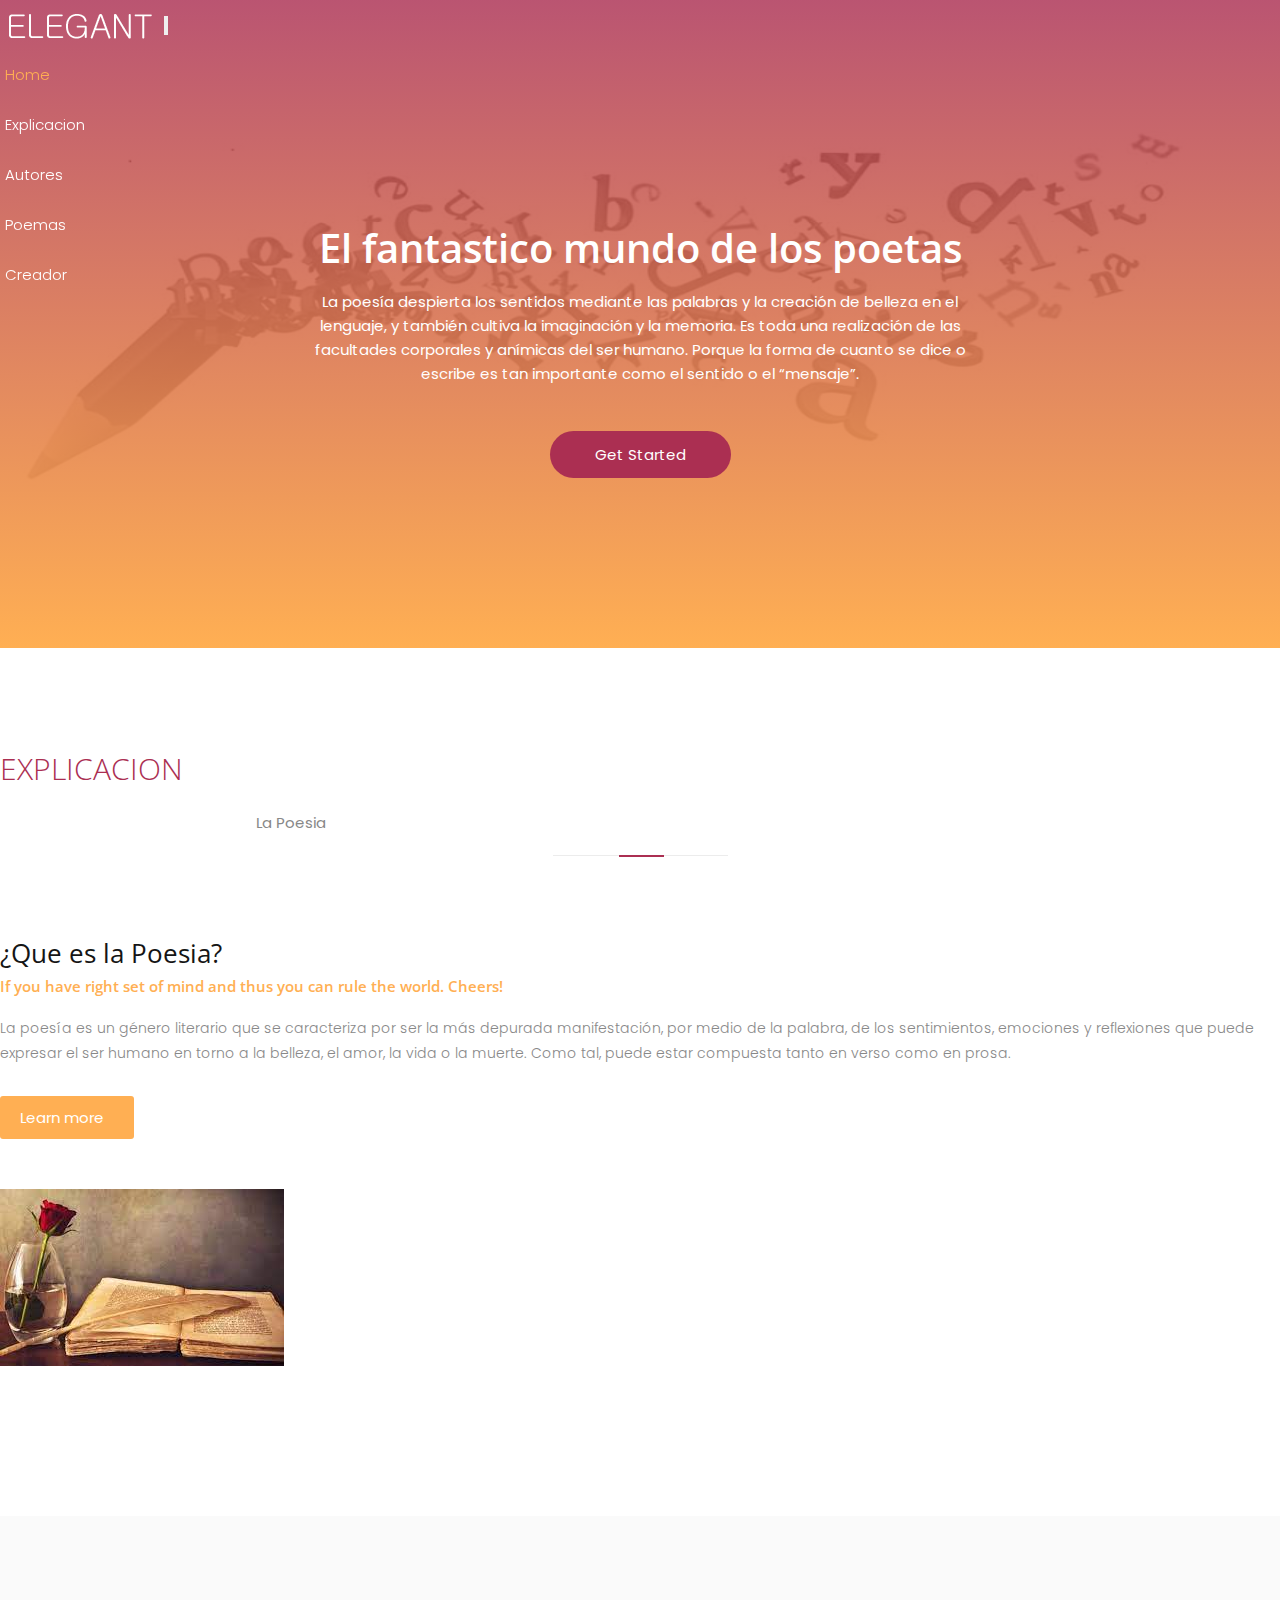
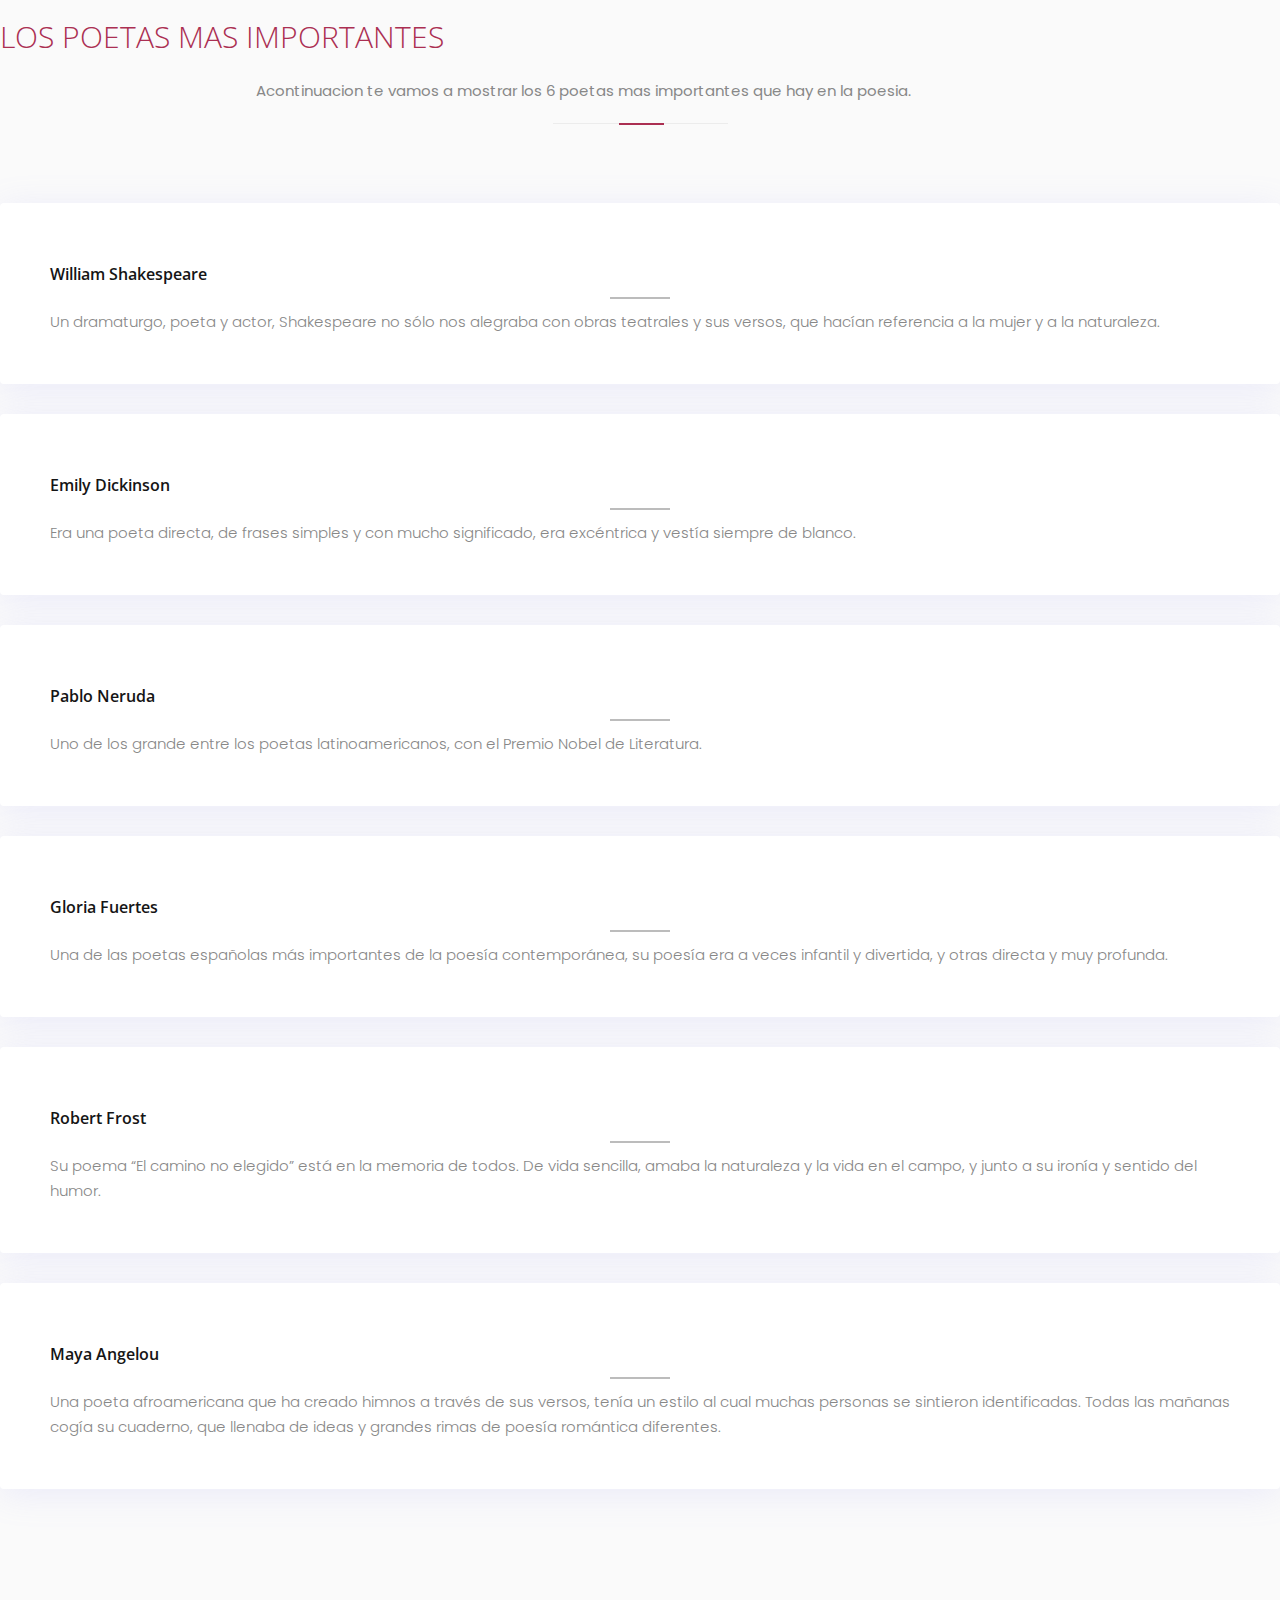
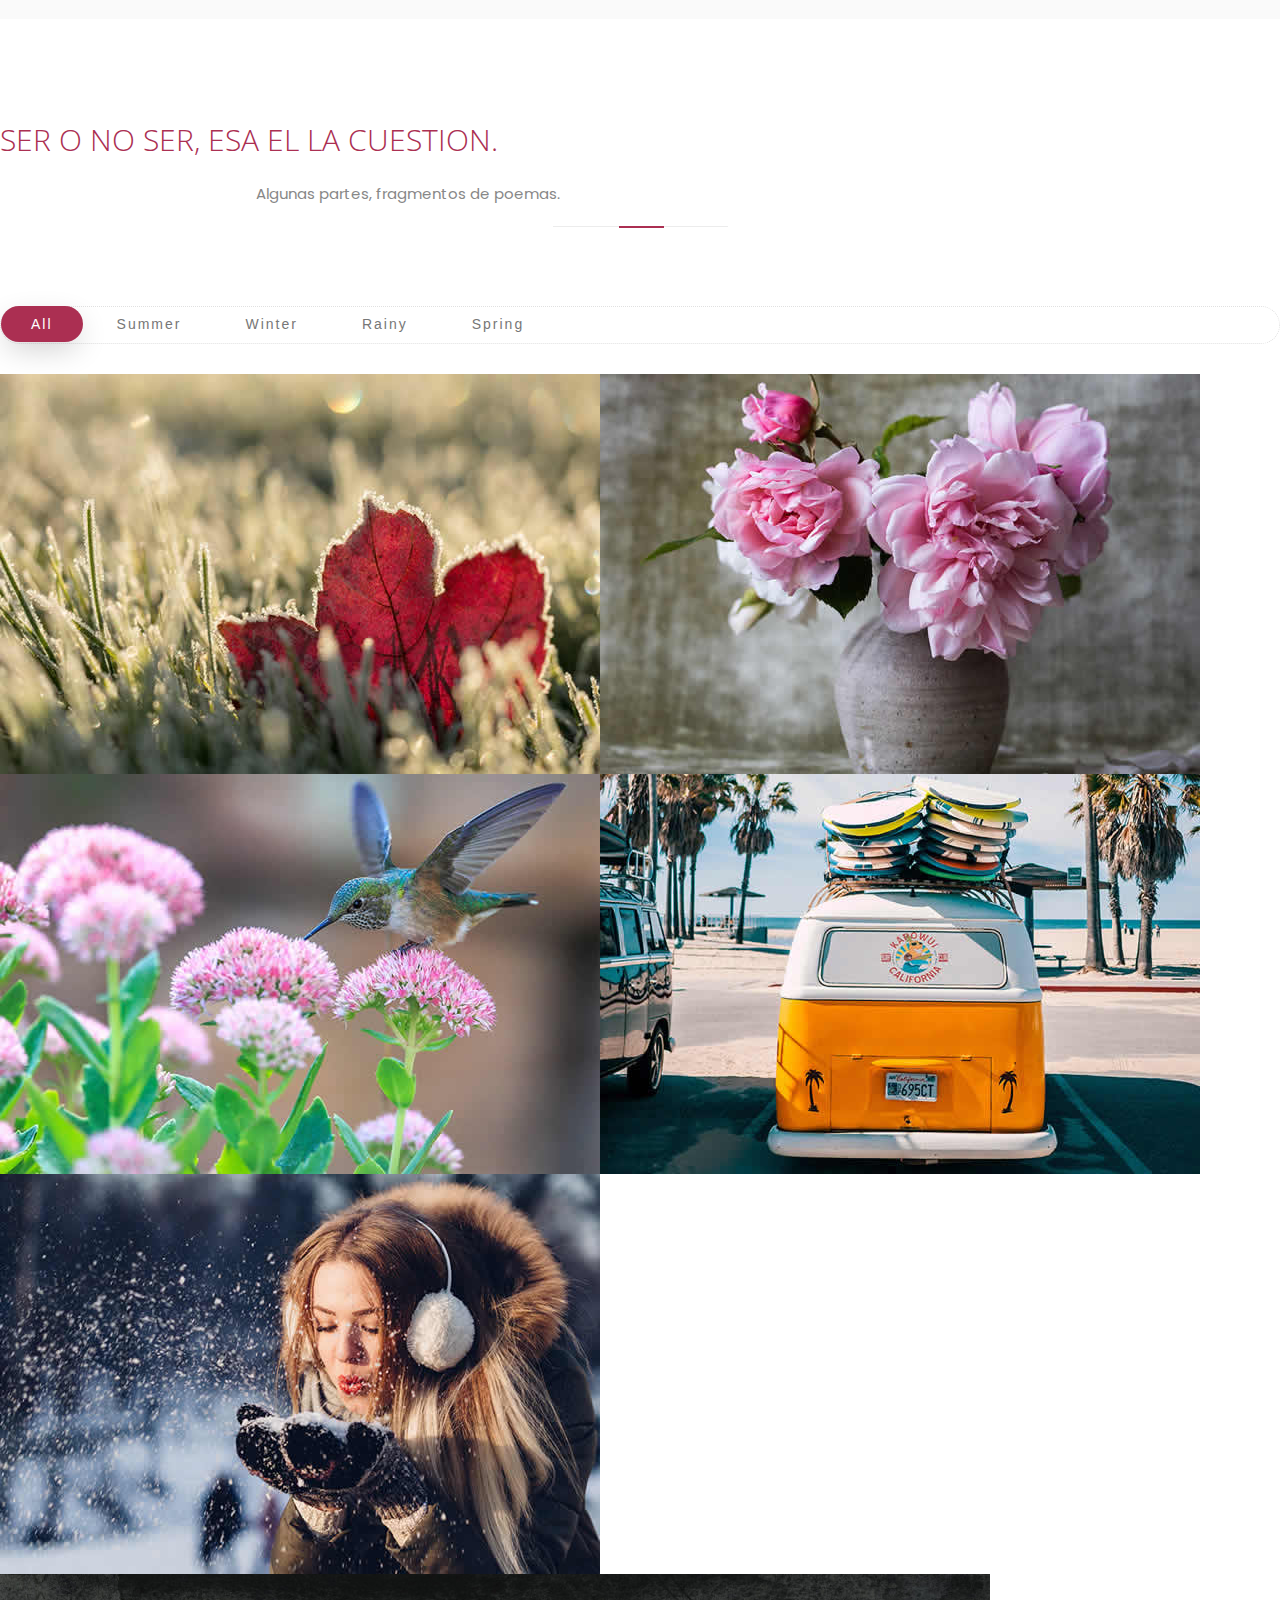
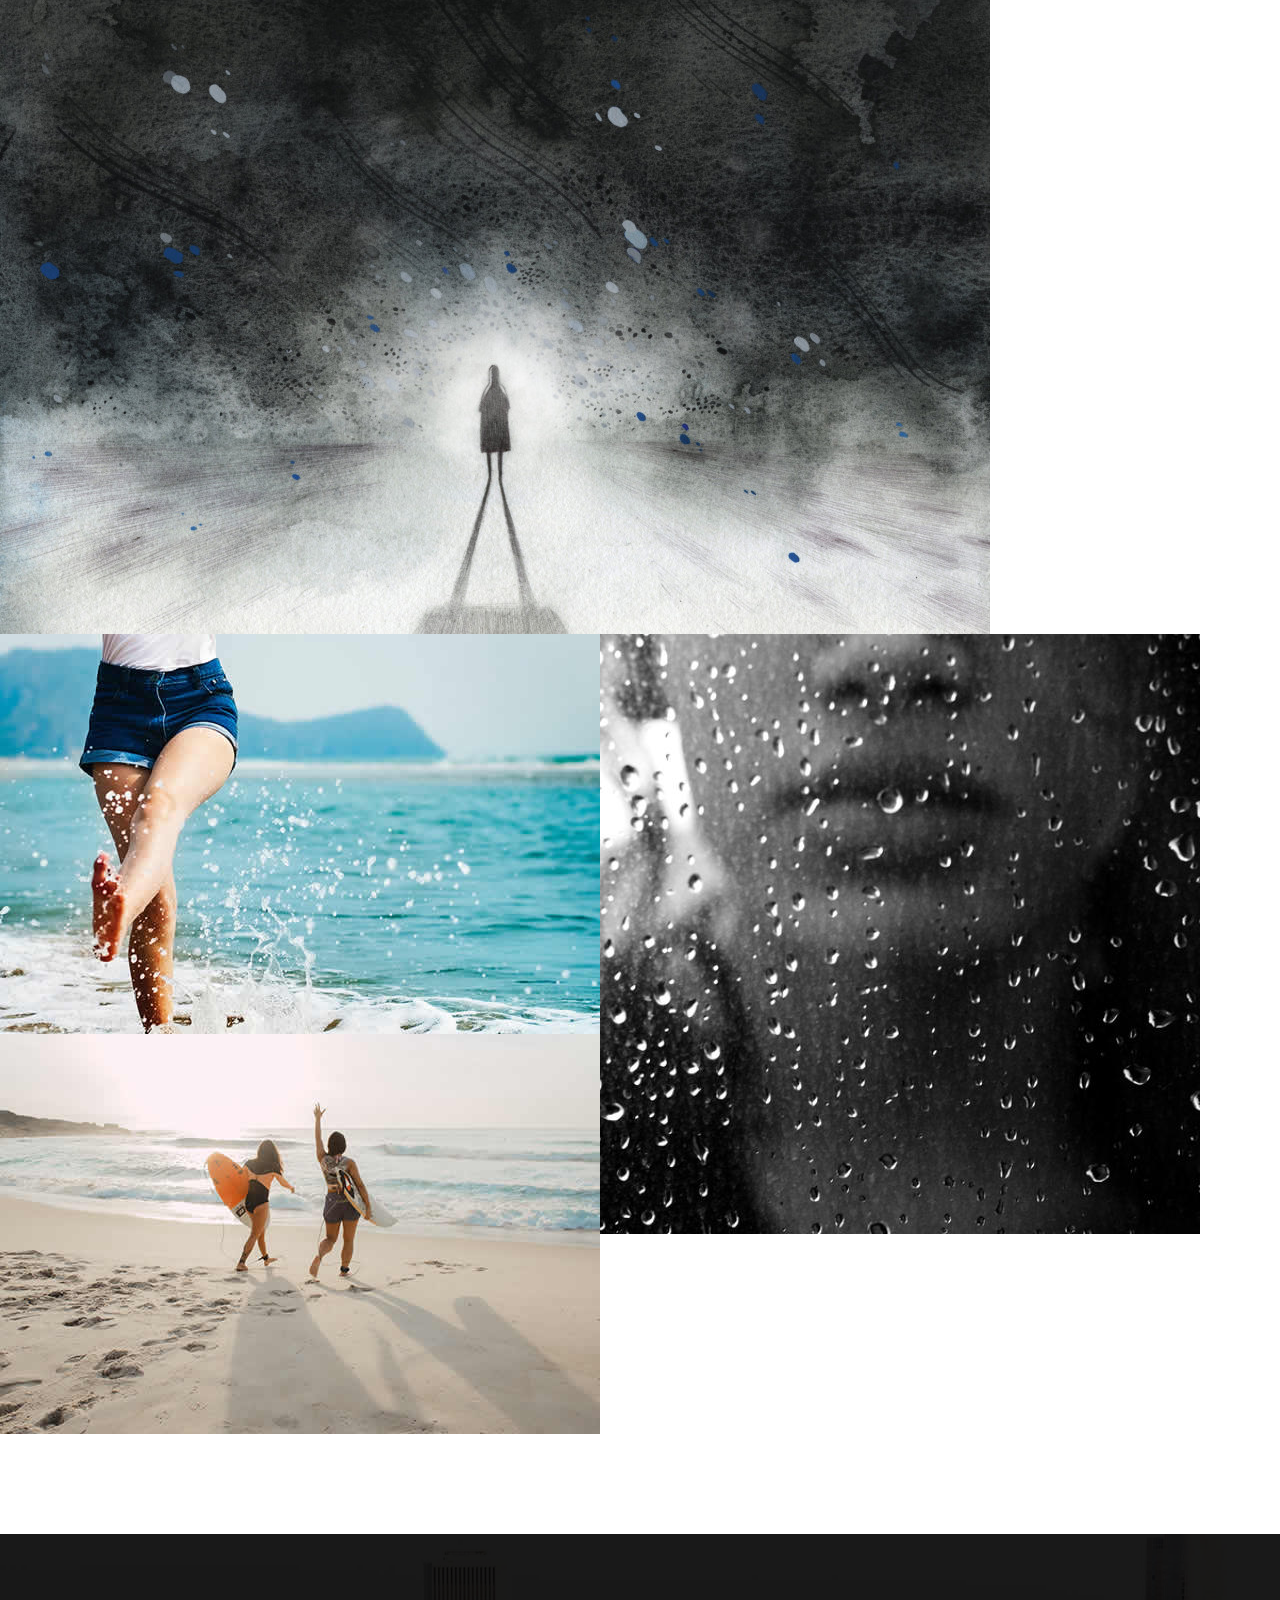
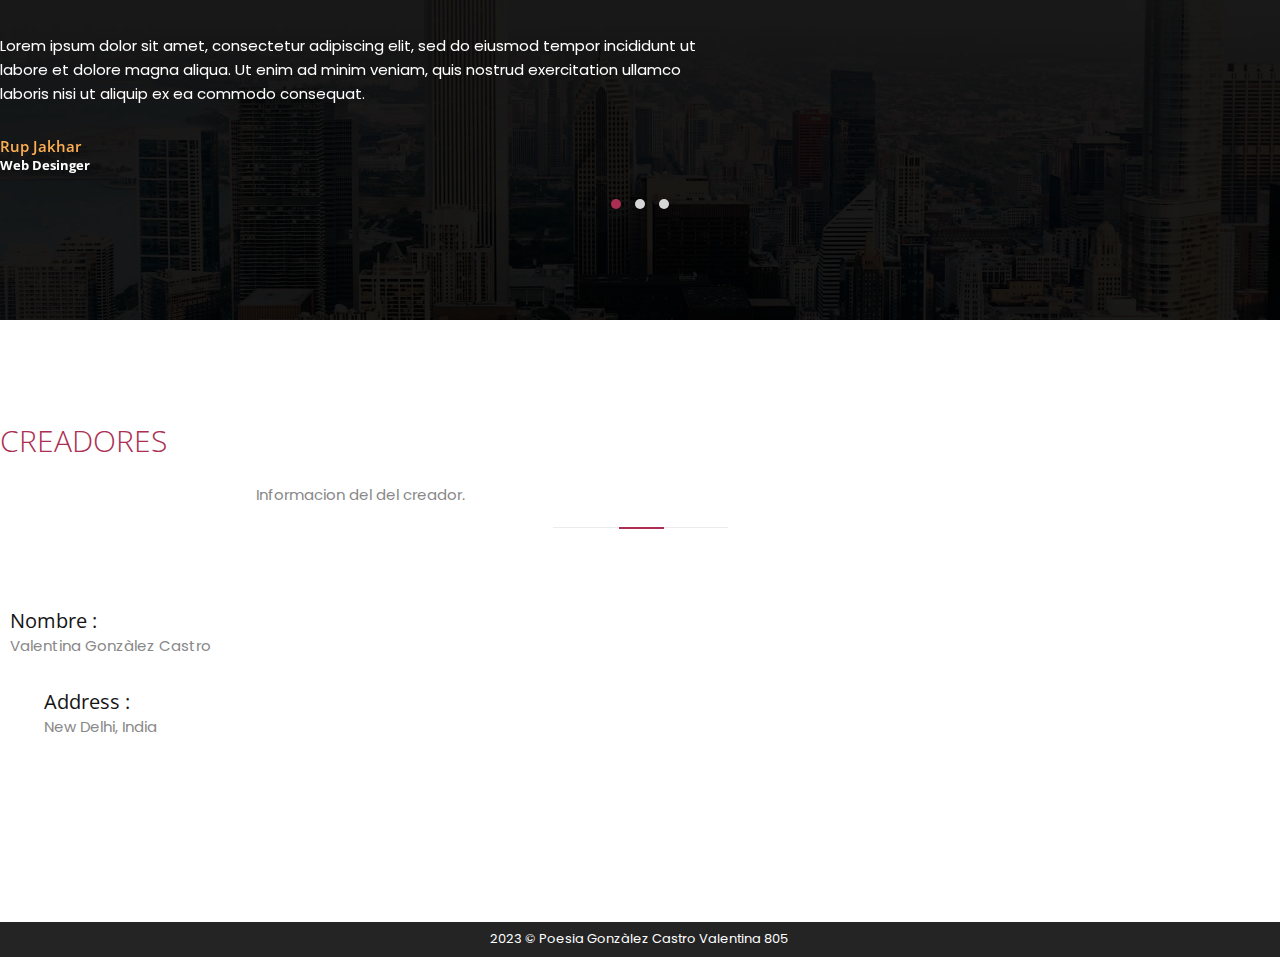
==== Elegant/index.html @ 89159525 "Add files via upload" ====
<!DOCTYPE html>
<html>
<head>
<meta http-equiv="Content-Type" content="text/html; charset=utf-8" />

<title> Poesia </title>
<link rel="stylesheet" href="https://stackpath.bootstrapcdn.com/bootstrap/4.1.1/css/bootstrap.min.css" integrity="sha384-WskhaSGFgHYWDcbwN70/dfYBj47jz9qbsMId/iRN3ewGhXQFZCSftd1LZCfmhktB" crossorigin="anonymous">
<link rel="stylesheet" type="text/css" href="style.css"/>
<link rel="stylesheet" href="https://use.fontawesome.com/releases/v5.1.0/css/all.css" integrity="sha384-lKuwvrZot6UHsBSfcMvOkWwlCMgc0TaWr+30HWe3a4ltaBwTZhyTEggF5tJv8tbt" crossorigin="anonymous">
<link rel="stylesheet" type="text/css" href="css/jquery.fancybox.min.css"/>
<link rel="stylesheet" type="text/css" href="css/owl.carousel.min.css"/>
<link rel="stylesheet" type="text/css" href="css/owl.theme.default.min.css"/>

<!-- Font Google -->
<link href="https://fonts.googleapis.com/css?family=Open+Sans:300,400,600,700,800" rel="stylesheet">
<link href="https://fonts.googleapis.com/css?family=Poppins:300,400,500,600,700" rel="stylesheet">

<meta name="viewport" content="width=device-width, initial-scale=1.0">
</head>

<body>
<!-- Navbar -->
<nav class="navbar navbar-expand-lg">
  <div class="container"> <a class="navbar-brand navbar-logo" href="#"> <img src="images/logo-white.png" alt="logo" class="logo-1"> </a>
    <button class="navbar-toggler" type="button" data-toggle="collapse" data-target="#navbarSupportedContent" aria-controls="navbarSupportedContent" aria-expanded="false" aria-label="Toggle navigation"> <span class="fas fa-bars"></span> </button>
    <div class="collapse navbar-collapse" id="navbarSupportedContent">
      <ul class="navbar-nav ml-auto">
        <li class="nav-item"> <a class="nav-link" href="" data-scroll-nav="0">Home</a> </li>
        <li class="nav-item"> <a class="nav-link" href="#" data-scroll-nav="1">Explicacion</a> </li>
        <li class="nav-item"> <a class="nav-link" href="#" data-scroll-nav="2">Autores</a> </li>
        <li class="nav-item"> <a class="nav-link" href="#" data-scroll-nav="3">Poemas</a> </li>
        <li class="nav-item"> <a class="nav-link" href="#" data-scroll-nav="4">Creador</a> </li>
      </ul>
    </div>
  </div>
</nav>
<!-- End Navbar --> 

<!-- Banner Image -->

<div class="banner text-center" data-scroll-index='0'>
  <div class="banner-overlay">
    <div class="container">
      <h1 class="text-capitalize">El fantastico mundo de los poetas</h1>
      <p>La poesía despierta los sentidos mediante las palabras y la creación de belleza en el lenguaje, y también cultiva la imaginación y la memoria. Es toda una realización de las facultades corporales y anímicas del ser humano. Porque la forma de cuanto se dice o escribe es tan importante como el sentido o el “mensaje”.</p>
      <a href="#" class="banner-btn">Get Started</a> </div>
  </div>
</div>

<!-- End Banner Image --> 

<!-- About -->

<div class="about-us section-padding" data-scroll-index='1'>
  <div class="container">
    <div class="row">
      <div class="col-md-12 section-title text-center">
        <h3>Explicacion</h3>
        <p>La Poesia</p>
        <span class="section-title-line"></span> </div>
      <div class="col-md-6 mb-50">
        <div class="section-info">
          <div class="sub-title-paragraph">
              <h4>¿Que es la Poesia?</h4>
            <h5>If you have right set of mind and thus you can rule the world. Cheers!</h5>
            <p>La poesía es un género literario que se caracteriza por ser la más depurada manifestación, por medio de la palabra, de los sentimientos, emociones y reflexiones que puede expresar el ser humano en torno a la belleza, el amor, la vida o la muerte. Como tal, puede estar compuesta tanto en verso como en prosa.</p>
          </div>
          <a href="#" class="anchor-btn">Learn more <i class="fas fa-arrow-right pd-lt-10"></i></a> </div>
      </div>
      <div class="col-md-6 mb-50">
        <div class="section-img"> <img src="images/poesia.jpg" alt="" class="img-responsive"/> </div>
      </div>
    </div>
  </div>
</div>

<!-- End About --> 

<!-- Services -->
<div class="services section-padding bg-grey" data-scroll-index='2'>
  <div class="container">
    <div class="row">
      <div class="col-md-12 section-title text-center">
        <h3>Los Poetas Mas Importantes</h3>
        <p>Acontinuacion te vamos a mostrar los 6 poetas mas importantes que hay en la poesia.</p>
        <span class="section-title-line"></span> </div>
      <div class="col-lg-4 col-md-6 col-sm-12 col-xs-12 mb-30">
        <div class="service-box bg-white text-center">
          <div class="icon"> <i class="fas fa-chart-line"></i> </div>
          <div class="icon-text">
              <h4 class="title-box">William Shakespeare</h4>
              <p>Un dramaturgo, poeta y actor, Shakespeare no sólo nos alegraba con obras teatrales y sus versos, que hacían referencia a la mujer y a la naturaleza.</p>
          </div>
        </div>
      </div>
      <div class="col-lg-4 col-md-6 col-sm-12 col-xs-12 mb-30">
        <div class="service-box bg-white text-center">
          <div class="icon"> <i class="fas fa-bullhorn "></i> </div>
          <div class="icon-text">
              <h4 class="title-box">Emily Dickinson</h4>
              <p>Era una poeta directa, de frases simples y con mucho significado, era excéntrica y vestía siempre de blanco.</p>
          </div>
        </div>
      </div>
      <div class="col-lg-4 col-md-6 col-sm-12 col-xs-12 mb-30">
        <div class="service-box bg-white text-center">
          <div class="icon"> <i class="fas fa-map-marked"></i> </div>
          <div class="icon-text">
              <h4 class="title-box">Pablo Neruda</h4>
              <p> Uno de los grande entre los poetas latinoamericanos, con el Premio Nobel de Literatura.</p>
          </div>
        </div>
      </div>
      <div class="col-lg-4 col-md-6 col-sm-12 col-xs-12 mb-30">
        <div class="service-box bg-white text-center">
          <div class="icon"> <i class="fas fa-bug"></i> </div>
          <div class="icon-text">
              <h4 class="title-box">Gloria Fuertes</h4>
              <p>Una de las poetas españolas más importantes de la poesía contemporánea, su poesía era a veces infantil y divertida, y otras directa y muy profunda.</p>
          </div>
        </div>
      </div>
      <div class="col-lg-4 col-md-6 col-sm-12 col-xs-12 mb-30">
        <div class="service-box bg-white text-center">
          <div class="icon"> <i class="fas fa-comments"></i> </div>
          <div class="icon-text">
              <h4 class="title-box">Robert Frost</h4>
              <p>Su poema “El camino no elegido” está en la memoria de todos. De vida sencilla, amaba la naturaleza y la vida en el campo, y junto a su ironía y sentido del humor.</p>
          </div>
        </div>
      </div>
      <div class="col-lg-4 col-md-6 col-sm-12 col-xs-12 mb-30">
        <div class="service-box bg-white text-center">
          <div class="icon"> <i class="fas fa-paint-brush"></i> </div>
          <div class="icon-text">
              <h4 class="title-box">Maya Angelou</h4>
              <p>Una poeta afroamericana que ha creado himnos a través de sus versos, tenía un estilo al cual muchas personas se sintieron identificadas. Todas las mañanas cogía su cuaderno, que llenaba de ideas y grandes rimas de poesía romántica diferentes.</p>
          </div>
        </div>
      </div>
    </div>
  </div>
</div>

<!-- End Services --> 

<!-- Gallery -->
<div class="portfolio section-padding" data-scroll-index='3'>
  <div class="container-fluid">
    <div class="row">
      <div class="col-lg-12 section-title text-center">
        <h3>Ser o no ser, esa el la cuestion.</h3>
        <p>Algunas partes, fragmentos de poemas.</p>
        <span class="section-title-line"></span> </div>
      <div class="filtering text-center mb-30">
        <button type="button" data-filter='*' class="active">All</button>
        <button type="button" data-filter='.summer'>Summer</button>
        <button type="button" data-filter='.winter'>Winter</button>
        <button type="button" data-filter='.rainy'>Rainy</button>
        <button type="button" data-filter='.spring'>Spring</button>
      </div>
      <div class="gallery no-padding col-lg-12 col-sm-12">
        <div class="col-lg-4 col-sm-6 spring no-padding">
          <div class="item-img"> <a class="single-image" href="images/gall1.jpg"></a>
            <div class="part-img"> <img src="images/gall1.jpg" alt="image">
              <div class="overlay-img">
                  <h4>Mi hojarasca son mis creeencias, mis tinieblas son la duda, mi esperanza en el cadaver, y el mundo mi sepultural.</h4>
                  <h6>Hojas Secas</h6>
              </div>
            </div>
          </div>
        </div>
        <div class="col-lg-4 col-sm-6 spring no-padding">
          <div class="item-img"> <a class="single-image" href="images/gall2.jpg"></a>
            <div class="part-img"> <img src="images/gall2.jpg" alt="image">
              <div class="overlay-img">
                <h4>Una rosa en una flor, un tesoro en una fortuna y alguien como tù, no la cambio por ninguna.</h4>
                <h6>Una rosa</h6>
              </div>
            </div>
          </div>
        </div>
        <div class="col-lg-4 col-sm-6 spring no-padding">
          <div class="item-img"> <a class="single-image" href="images/gall3.jpg"></a>
            <div class="part-img"> <img src="images/gall3.jpg" alt="image">
              <div class="overlay-img">
                  <h4>
                      Ella, una rosa morada, se cuida con sus espinas que contienen toxinas.
                      Sus pètalos son espadas.Todo su ser èsta armada ya que ha sido lastimada por èl, por su jardinero.
                      Atrapada en su vivero...
                      Ella desapasionada esta, y melancolizada.
                  </h4>
                  <h6> Flor morada </h6>
              </div>
            </div>
          </div>
        </div>
        <div class="col-lg-4 col-sm-6 summer no-padding">
          <div class="item-img"> <a class="single-image" href="images/gall4.jpg"></a>
            <div class="part-img"> <img src="images/gall4.jpg" alt="image">
              <div class="overlay-img">
                <h4>El viaje es largo guarda en mi equipaje, algunas palabras para leer en silencio, tù que sabes sonrei</h4>
                <h6>El viaje es largo</h6>
              </div>
            </div>
          </div>
        </div>
        <div class="col-lg-4 col-sm-6 winter no-padding">
          <div class="item-img"> <a class="single-image" href="images/gall5.jpg"></a>
            <div class="part-img"> <img src="images/gall5.jpg" alt="image">
              <div class="overlay-img">
                <h4>Tù y yo nos enamoramos, cual si fùeramos copos de nieve.Caen desde cielos oscuros, sobre las calles afligidas y solitarias, y en el corazòn de noches tristes.
                  Como la nieve que responde al amor del invierno, tù y yo cedimos aun anhelo lo inmenso.Y todo en nuestro entorno, se convirtio en algo hermoso.</h4>
                <h6>Copos de Nieve</h6>
              </div>
            </div>
          </div>
        </div>
        <div class="col-lg-4 col-sm-6 rainy no-padding">
          <div class="item-img"> <a class="single-image" href="images/miedo.jpg"></a>
            <div class="part-img"> <img src="images/miedo.jpg" alt="image">
              <div class="overlay-img">
                <h4>El miedo se camufla con su sonrisa, esa que oculta todas las desichas.El miedo elige sus manos para dejar su sello, mientras sus dedos tiemblan enredados en su cabello.</h4>
                <h6>Miedo</h6>
              </div>
            </div>
          </div>
        </div>
        <div class="col-lg-4 col-sm-6 summer no-padding">
          <div class="item-img"> <a class="single-image" href="images/gall7.jpg"></a>
            <div class="part-img"> <img src="images/gall7.jpg" alt="image">
              <div class="overlay-img">
                <h4>Sineto mucho placer de volver a veros, tierra y montañas màs que os alzàis el Mediterràneo, mar de mis Sueños.
                  Al volver revivio dìas, acaparandon desde mi juventud soledades y bellos destellos, poque lo que vivì m ehizo libre, asi persistire dìa tras dia, libre sintiendo libres pensamientos.
                  Siento inmenso placer de volver a veros, tierras y montañas mìas que os alzàis sobre el Mediterràneo, mar de mi juventud de mis sueños.</h4>
                <h6> Sensaciones</h6>
              </div>
            </div>
          </div>
        </div>
        <div class="col-lg-4 col-sm-6 rainy no-padding">
          <div class="item-img"> <a class="single-image" href="images/lluvia2.jpg"></a>
            <div class="part-img"> <img src="images/lluvia2.jpg" alt="image">
              <div class="overlay-img">
                  <h4>
                      La lluvia está cayendo
                      Y las lágrimas están fluyendo
                      Los cielos son grises y sombríos
                      Y mi corazón está pesado

                      La lluvia está cayendo
                      Y mis recuerdos se están inundando
                      Los cielos son oscuros y tormentosos.
                      Y mi corazón está dolorido

                      La lluvia está cayendo
                      Y no puedo seguir escondiéndome
                      Los cielos se abren y lloran
                      Y mi corazón se está rompiendo.

                  </h4>
                  <h6>Y no puedo seguir escondiéndome.</h6>
              </div>
            </div>
          </div>
        </div>
        <div class="col-lg-4 col-sm-6 summer no-padding">
          <div class="item-img"> <a class="single-image" href="images/gall9.jpg"></a>
            <div class="part-img"> <img src="images/gall9.jpg" alt="image">
              <div class="overlay-img">
                <h4>En el verano el sol brilla y los dias son largos podemos nadar en el mar o tumbarse al sol y las noches son càlidas podemos sentarnos afuera y mira las estrellas o ir a dar un paseo. En el verano todo es perfecto y podemos relajarnos y disfruta el momento.</h4>
                <h6>Verano</h6>
              </div>
            </div>
          </div>
        </div>
      </div>
    </div>
  </div>
</div>
<!-- End Gallery -->
<!-- Testimonials -->
<div class="testimonials">
  <div class="testimonials-overlay section-padding">
    <div class="container">
      <div class="row">
        <div class="col-md-10 offset-md-1">
          <div class="owl-carousel owl-theme">
            <div class="testimonial-item text-center">
              <div class="icon"> <i class="fas fa-comments"></i> </div>
              <p class="m-auto">Lorem ipsum dolor sit amet, consectetur adipiscing elit, sed do eiusmod tempor incididunt ut labore et dolore magna aliqua. Ut enim ad minim veniam, quis nostrud exercitation ullamco laboris nisi ut aliquip ex ea commodo consequat.</p>
              <div class="testimonial-author text-center">
                <h5>Rup Jakhar</h5>
                <h6>Web Desinger</h6>
              </div>
            </div>
            <div class="testimonial-item text-center">
              <div class="icon"> <i class="fas fa-comments"></i> </div>
              <p class="m-auto">Lorem ipsum dolor sit amet, consectetur adipiscing elit, sed do eiusmod tempor incididunt ut labore et dolore magna aliqua.</p>
              <div class="testimonial-author text-center">
                <h5>Yogesh Singh</h5>
                <h6>Web Desinger</h6>
              </div>
            </div>
            <div class="testimonial-item text-center">
              <div class="icon"> <i class="fas fa-comments"></i> </div>
              <p class="m-auto">Sed do eiusmod tempor incididunt ut labore et dolore magna aliqua. Ut enim ad minim veniam, quis nostrud exercitation ullamco laboris nisi ut aliquip ex ea commodo consequat.</p>
              <div class="testimonial-author text-center">
                <h5>Vivek Singh</h5>
                <h6>Web Desinger</h6>
              </div>
            </div>
          </div>
        </div>
      </div>
    </div>
  </div>
</div>
<!-- End Testimonials --> 

<!-- Contact -->
<div class="contact section-padding" data-scroll-index='4'>
  <div class="container">
    <div class="row">
      <div class="col-md-12 section-title text-center">
        <h3>Creadores</h3>
        <p>Informacion del del creador.</p>
        <span class="section-title-line"></span> </div>
      <div class="col-lg-5 col-md-4">
        <div class="part-info">
          <div class="info-box">    
            <div class="content">
              <h4>Nombre :</h4>
              <p>Valentina Gonzàlez Castro</p>
            </div>
          </div>
          <div class="info-box">
            <div class="icon"> <i class="fas fa-map-marker-alt"></i> </div>
            <div class="content">
              <h4>Address :</h4>
              <p>New Delhi, India</p>
            </div>
          </div>
          <div class="info-box">
            
            <div class="content">
             
              
            </div>
          </div>
        </div>
      </div>
      <div class="col-lg-7 col-md-8">
        <div class="contact-form">
          <form class='form' id='contact-form' method='post' data-toggle='validator'>
           
            <div class="messages"></div>
            <div class="controls">
              <div class="row">
                <div class="col-lg-6">
                  <div class="form-group">
               
                    <div class="help-block with-errors"></div>
                  </div>
                </div>
                <div class="col-lg-6">
                  <div class="form-group">
             
                    <div class="help-block with-errors"></div>
                  </div>
                </div>

                </div>
                <div class="col-lg-12 form-group">
        
                  <div class="help-block with-errors"></div>
                </div>
                <div class="col-lg-12 text-center">
           
                </div>
              </div>
            </div>
          </form>
        </div>
      </div>
    </div>
  </div>
</div>
<!-- End Contact -->
<footer class="footer-copy">
  <div class="container-fluid">
    <div class="row">
      <div class="col-md-12">
        <p>2023 &copy; Poesia Gonzàlez Castro Valentina 805 <a href="http://w3Template.com" target="_blank" rel="dofollow"></a></p>
      </div>
    </div>
  </div>
</footer>
<script src="https://ajax.googleapis.com/ajax/libs/jquery/1.12.4/jquery.min.js"></script> 
<script src="https://stackpath.bootstrapcdn.com/bootstrap/4.1.1/js/bootstrap.min.js" integrity="sha384-smHYKdLADwkXOn1EmN1qk/HfnUcbVRZyYmZ4qpPea6sjB/pTJ0euyQp0Mk8ck+5T" crossorigin="anonymous"></script> 
<!-- owl carousel js --> 
<script src="js/owl.carousel.min.js"></script> 
<!-- magnific-popup --> 
<script src="js/jquery.fancybox.min.js"></script> 

<!-- scrollIt js --> 
<script src="js/scrollIt.min.js"></script> 

<!-- isotope.pkgd.min js --> 
<script src="js/isotope.pkgd.min.js"></script> 
<script>
  $(window).on("scroll",function () {

      var bodyScroll = $(window).scrollTop(),
          navbar = $(".navbar");

      if(bodyScroll > 130){

          navbar.addClass("nav-scroll");
          $('.navbar-logo img').attr('src','images/logo-black.png');


      }else{

          navbar.removeClass("nav-scroll");
          $('.navbar-logo img').attr('src','images/logo-white.png');

      }

  });

  $(window).on("load",function (){



var bodyScroll = $(window).scrollTop(),
navbar = $(".navbar");

if(bodyScroll > 130){

navbar.addClass("nav-scroll");
$('.navbar-logo img').attr('src','images/logo-black.png');


}else{

navbar.removeClass("nav-scroll");
$('.navbar-logo img').attr('src','images/logo-white.png');

}

/* smooth scroll
  -------------------------------------------------------*/
  $.scrollIt({

easing: 'swing',      // the easing function for animation
scrollTime: 900,       // how long (in ms) the animation takes
activeClass: 'active', // class given to the active nav element
onPageChange: null,    // function(pageIndex) that is called when page is changed
topOffset: -63
});

/* isotope
-------------------------------------------------------*/
var $gallery = $('.gallery').isotope({});
$('.gallery').isotope({

    // options
    itemSelector: '.item-img',
    transitionDuration: '0.5s',

});


$(".gallery .single-image").fancybox({
  'transitionIn'  : 'elastic',
  'transitionOut' : 'elastic',
  'speedIn'   : 600,
  'speedOut'    : 200,
  'overlayShow' : false
});


/* filter items on button click
-------------------------------------------------------*/
$('.filtering').on( 'click', 'button', function() {

    var filterValue = $(this).attr('data-filter');

    $gallery.isotope({ filter: filterValue });

    });

$('.filtering').on( 'click', 'button', function() {

    $(this).addClass('active').siblings().removeClass('active');

});

})

$(function () {
$( ".cover-bg" ).each(function() {
    var attr = $(this).attr('data-image-src');

    if (typeof attr !== typeof undefined && attr !== false) {
      $(this).css('background-image', 'url('+attr+')');
    }

  });

  /* sections background color from data background
  -------------------------------------------------------*/
  $("[data-background-color]").each(function() {
      $(this).css("background-color", $(this).attr("data-background-color")  );
  });


/* Owl Caroursel testimonial
  -------------------------------------------------------*/
  
  $('.testimonials .owl-carousel').owlCarousel({
    loop:true,
    autoplay:true,
    items:1,
    margin:30,
    dots: true,
    nav: false,
    
  });

});

</script>
</body>
</html>
---- Elegant/style.css ----
* {
	-webkit-box-sizing: border-box;
	box-sizing: border-box;
	text-decoration: none !important;
	list-style: none !important;
	outline: none !important;
	margin: 0;
	padding: 0;
}
html {
	height: 100%;
}
body {
	color: #888888;
	font-size: 15px;
	font-family: "Poppins", sans-serif;
	height: 100%;
	overflow-x: hidden;
}
a {
	text-decoration: none !important;
}
a:hover {
	color: #ffaf53 !important;
}
img {
	max-width: 100%;
	height: auto;
	vertical-align: middle;
}
span, a {
	display: inline-block;
	color: inherit;
}
h1, h2, h3, h4, h5, h6 {
	color: #151515;
	font-weight: 600;
	font-family: "Open Sans", sans-serif;
	margin: 0;
}
p {
	line-height: 1.6;
	font-weight: 400;
	margin: 0;
}
h1 {
	font-size: 40px;
}
h2 {
	font-size: 35px;
}
h3 {
	font-size: 30px;
}
h4 {
	font-size: 26px;
}
h5 {
	font-size: 15px;
}
h6 {
	font-size: 13px;
}
h4 {
	font-weight: 400;
}
h6 {
	font-weight: bold;
}
.navbar {
	position: fixed;
	right: 0;
	left: 0;
	width: 100%;
	padding-left: 0;
	padding-right: 0;
	min-height: 50px;
	line-height: 50px;
	background: transparent;
	z-index: 1030;
}
.navbar .active {
	color: #ffaf53 !important;
}
.navbar .navbar-brand {
}
.navbar .nav-item {
	margin: 0 5px;
	padding: 0;
}
.navbar .nav-item a {
	color: #ffffff;
	font-weight: 300;
}
.navbar .nav-link {
	position: relative;
	padding: 0;
}
.navbar .navbar-toggler {
	cursor: pointer;
}
.navbar .navbar-toggler span {
	color: #fff;
}
.navbar-style2 .active:after, .navbar-style2 .nav-link:after {
	display: none;
}
.nav-scroll {
	background: #fff;
	-webkit-box-shadow: 0 1px 8px 3px rgba(0, 0, 0, 0.0509803922);
	box-shadow: 0 1px 8px 3px rgba(0, 0, 0, 0.0509803922);
	-webkit-transition: all .4s ease;
	transition: all .4s ease;
}
.nav-scroll .navbar-nav > li > a {
	color: #333;
}
.nav-scroll .navbar-brand img {
	-webkit-transform: scale(1.03) !important;
	transform: scale(1.03) !important;
}
.nav-scroll .navbar-toggler {
	cursor: pointer;
}
.nav-scroll .navbar-toggler span {
	color: #333;
}
.nav-scroll .nav-link:hover:after {
	background-color: #2388ed;
}
.nav-scroll .active {
	position: relative;
}
.banner {
	background:url(images/POESIA3.jpg) no-repeat 0% 0% / 100% 100%;
	color:#ffffff;
	text-align: center;
	width: 100%;
}
.banner-overlay {
	background:linear-gradient(to bottom, rgba(171, 47, 82, 0.82) 0%, #ffaf53 100%);
	padding:220px 0px 170px;
}
.banner h1 {
	color:#ffffff;
}
.banner p {
	margin:15px auto 15px;
	max-width: 670px
}
.banner-btn {
	background: #ab2f52;
	padding: 12px 45px;
	font-size: 15px;
	border-radius: 30px;
	margin-top: 30px;
}
.banner-btn:hover {
	background: #ffffff;
	color:#ab2f52;
}
.section-padding {
	padding: 100px 0px;
}
.section-title {
	padding-bottom: 80px;
}
.section-title h3 {
	color: #ab2f52;
	text-transform: uppercase;
	font-weight: 300;
	margin-bottom: 22px;
}
.section-title p {
	width: 60%;
	margin: 15px auto 20px;
}
.section-title-line {
	background: #ececec;
	content: "";
	height: 1px;
	position: absolute;
	left: calc(50% - 87px);
	width: 175px;
}
.section-title-line:after {
	background: #ab2f52;
	bottom: -1px;
	content: "";
	height: 2px;
	left: calc(50% - 22px);
	position: absolute;
	width: 45px;
}
.mb-30 {
	margin-bottom: 30px !important;
}
.mb-50 {
	margin-bottom: 50px !important;
}
.mb-100 {
	margin-bottom: 100px !important;
}
.mt-50 {
	margin-top: 50px !important;
}
.mt-100 {
	margin-bottom: 100px !important;
}
.pd-lt-10 {
	padding-left:10px;
}
.no-padding {
	padding: 0px !important;
}
.sub-title-paragraph {
}
.sub-title-paragraph h4 {
	margin-bottom: 5px;
}
.sub-title-paragraph h5 {
	color:#ffaf53;
}
.sub-title-paragraph p {
	padding-top: 20px;
	font-weight: 300;
	font-size: 14px;
	line-height: 25px;
}
.anchor-btn {
	background: #ffaf53;
	padding: 10px 20px;
	color: #ffffff !important;
	border-radius: 3px;
	margin-top: 30px;
}
.bg-grey {
	background-color: #fafafa;
}
.bg-white {
	background: #ffffff;
}
.service-box {
	padding: 50px;
	border-radius: 4px;
	-webkit-box-shadow: 0px 5px 35px 0px rgba(148, 146, 245, 0.15);
	box-shadow: 0px 5px 35px 0px rgba(148, 146, 245, 0.15);
}
.service-box .icon {
}
.service-box .icon i {
	font-size: 40px;
	color: #ffaf53;
}
.icon-text {
}
.icon-text h4 {
	font-size: 16px;
	font-weight: 600;
	margin: 10px 0px;
	position: relative;
	padding-bottom: 14px;
}
.icon-text h4:after {
	content: '';
	position: absolute;
	bottom: 0;
	left: 0;
	width: 60px;
	height: 2px;
	background-color: #bcbcbc;
	-webkit-transition: all 0.3s ease-in-out;
	transition: all 0.3s ease-in-out;
	left: calc(50% - 30px);
}
.icon-text p {
	line-height: 25px;
	font-weight: 300;
}
.portfolio .filtering {
	border-radius: 28px;
	margin: 0 auto;
	border: 1px dotted #e1e1e1;
}
.portfolio .filtering button {
	position: relative;
	top: -1px;
	font-size: 14px;
	font-weight: 400;
	padding: 10px 30px;
	letter-spacing: 2px;
	color: #777;
	cursor: pointer;
	-webkit-transition: all 0.3s ease-in-out;
	transition: all 0.3s ease-in-out;
	background: none;
	border: 0;
}
.portfolio .filtering .active {
	background-color: #ab2f52;
	color: #fff;
	border-radius: 28px;
	-webkit-box-shadow: 0px 10px 30px -4px rgba(0, 0, 0, 0.2);
	box-shadow: 0px 10px 30px -4px rgba(0, 0, 0, 0.2);
}
.portfolio .gallery {
	padding: 0;
	overflow: hidden;
	overflow: hidden !important;
	position: relative;
}
.portfolio .gallery .item-img {
	position: relative;
	overflow: hidden;
}
.portfolio .gallery .item-img a {
	position: absolute;
	width: 100%;
	height: 100%;
	z-index: 1;
}
.portfolio .gallery .item-img .part-img {
	position: relative;
}
.portfolio .gallery .item-img .part-img img {
	width: 100%;
	-webkit-transition: all 0.3s ease-in-out;
	transition: all 0.3s ease-in-out;
}
.portfolio .gallery .item-img .part-img .overlay-img {
	position: absolute;
	top: 0;
	width: 100%;
	height: 100%;
	overflow: hidden;
}
.portfolio .gallery .item-img .part-img .overlay-img:after {
	content: '';
	position: absolute;
	left: -100%;
	top: 0;
	width: 100%;
	height: 50%;
	background: rgba(0, 0, 0, 0.8);
	-webkit-transition: all 150ms ease-in-out 200ms;
	transition: all 150ms ease-in-out 200ms;
}
.portfolio .gallery .item-img .part-img .overlay-img:before {
	content: '';
	position: absolute;
	right: -100%;
	bottom: 0;
	width: 100%;
	height: 50%;
	background: rgba(0, 0, 0, 0.8);
	-webkit-transition: all 150ms ease-in-out 200ms;
	transition: all 150ms ease-in-out 200ms;
}
.portfolio .gallery .item-img .part-img .overlay-img a {
	width: 100%;
	height: 100%;
}
.portfolio .gallery .item-img .part-img .overlay-img h4 {
	color: transparent;
	overflow: hidden;
	position: absolute;
	top: 54px;
	right: 25px;
	z-index: 2;
	font-size: 18px;
	-webkit-transition: color 150ms ease-in-out 200ms;
	transition: color 150ms ease-in-out 200ms;
	text-align: center;
	padding: 0 10px;
}
.portfolio .gallery .item-img .part-img .overlay-img h4:before {
	content: '';
	background: #fff;
	bottom: 0;
	position: absolute;
	right: 100%;
	top: 0;
	width: 100%;
	-webkit-transition: right 600ms ease-in-out 0s;
	transition: right 600ms ease-in-out 0s;
}
.portfolio .gallery .item-img .part-img .overlay-img h6 {
	color: transparent;
	overflow: hidden;
	position: absolute;
	top: 30px;
	right: 25px;
	z-index: 2;
	font-size: 18px;
	-webkit-transition: color 150ms ease-in-out 200ms;
	transition: color 150ms ease-in-out 200ms;
	text-align: center;
	padding: 0 10px;
}
.portfolio .gallery .item-img .part-img .overlay-img h6::before {
	content: '';
	background: #fff;
	bottom: 0;
	right: auto;
	position: absolute;
	left: 100%;
	top: 0;
	width: 100%;
	-webkit-transition: left 600ms ease-in-out 0s;
	transition: left 600ms ease-in-out 0s;
}
.portfolio .gallery .item-img:hover img {
	-webkit-transform: scale(1.04);
	transform: scale(1.04);
}
.portfolio .gallery .item-img:hover .overlay-img:after {
	left: 0;
	-webkit-transition: all .8s;
	transition: all .8s;
	opacity: 1;
}
.portfolio .gallery .item-img:hover .overlay-img:before {
	right: 0;
	width: 100%;
	height: 50%;
	-webkit-transition: all .8s;
	transition: all .8s;
	opacity: 1;
}
.portfolio .gallery .item-img:hover .overlay-img h4 {
	color: white;
}
.portfolio .gallery .item-img:hover .overlay-img h4:before {
	right: -100%;
}
.portfolio .gallery .item-img:hover .overlay-img h6 {
	color: white;
}
.portfolio .gallery .item-img:hover .overlay-img h6:before {
	left: -100%;
}
.portfolio-style2 .filtering {
	border: 1px solid #e1e1e1;
}
.portfolio-style2 .filtering .active {
	background-color: #1c1c1c;
}
.testimonials {
	background:url(images/bg1.jpg) no-repeat 0% 0% / 100% 100%;
	width:100%;
}
.testimonials-overlay {
	background: rgba(0,0,0,0.9);
}
.testimonials .testimonial-item p {
	max-width: 700px;
	color: #ffffff;
	margin-bottom: 30px !important;
}
.testimonials .icon i {
	color: #ab2f52;
	font-size: 47px;
	margin-bottom: 25px;
}
.testimonials h5 {
	color:#ffaf53;
}
.testimonials h6 {
	color: #ffffff;
	margin-bottom: 10px !important;
}
.owl-theme .owl-dots .owl-dot.active span, .owl-theme .owl-dots .owl-dot:hover span {
	background: #ab2f52 !important;
}
.info-box {
	position:relative;
	padding-bottom:30px;
}
.info-box .icon {
	display:inline-block;
	width: 30px;
}
.info-box .icon i {
	font-size: 20px;
	color: #ab2f52;
}
.info-box .content {
	display:inline-block;
	margin-left:10px;
}
.info-box .content h4 {
	font-size: 20px;
}
.contact-form input, .contact-form textarea {
	border: none;
	border-bottom: 1px solid #1c1c1c;
	border-radius: 0;
	padding: 10px 10px 10px 0;
	margin-bottom: 20px;
	font-size: 14px;
	width:100%;
}
.bttn {
	position: relative;
	cursor: pointer;
	color: #fff;
	-webkit-transition: all 0.3s ease-in-out;
	transition: all 0.3s ease-in-out;
	background: #ab2f52;
	padding: 12px 45px;
	font-size: 15px;
	border-radius: 30px;
	margin-top: 30px;
	border: none;
}
.footer-copy {
	background: #242424;
	color: #ffffff;
	font-size: 13px;
	text-align: center;
	padding:7px 0px;
}
@media all and (max-width:991px) {
.navbar .navbar-collapse {
	overflow: auto;
	background: rgba(0, 0, 0, 0.72);
	color: #fff !important;
	text-align: center;
	padding: 10px 0;
}
.nav-scroll .navbar-collapse {
	background: #fff !important;
}
}
@media all and (max-width:768px) {
.nav-scroll .navbar-brand img, .navbar-brand img{
	transform: scale(0.75) !important;
	-webkit-transform: scale(0.75) !important;
}
.banner h1 {
	font-size: 30px;
}
.section-title p {
	width: 100%;
}
.section-title h3 {
	margin-bottom: 12px;
	font-size: 25px;
}
.section-padding {
	padding: 60px 0px;
}
.section-title {
	padding-bottom: 40px;
}
.portfolio .filtering {
	border:none;
}
.portfolio .filtering .active {
	border-radius: 0px;
}
.portfolio .filtering button {
	font-size: 10px;
	padding: 10px 15px;
}
.banner-overlay {
	padding: 150px 0px 100px;
}
}
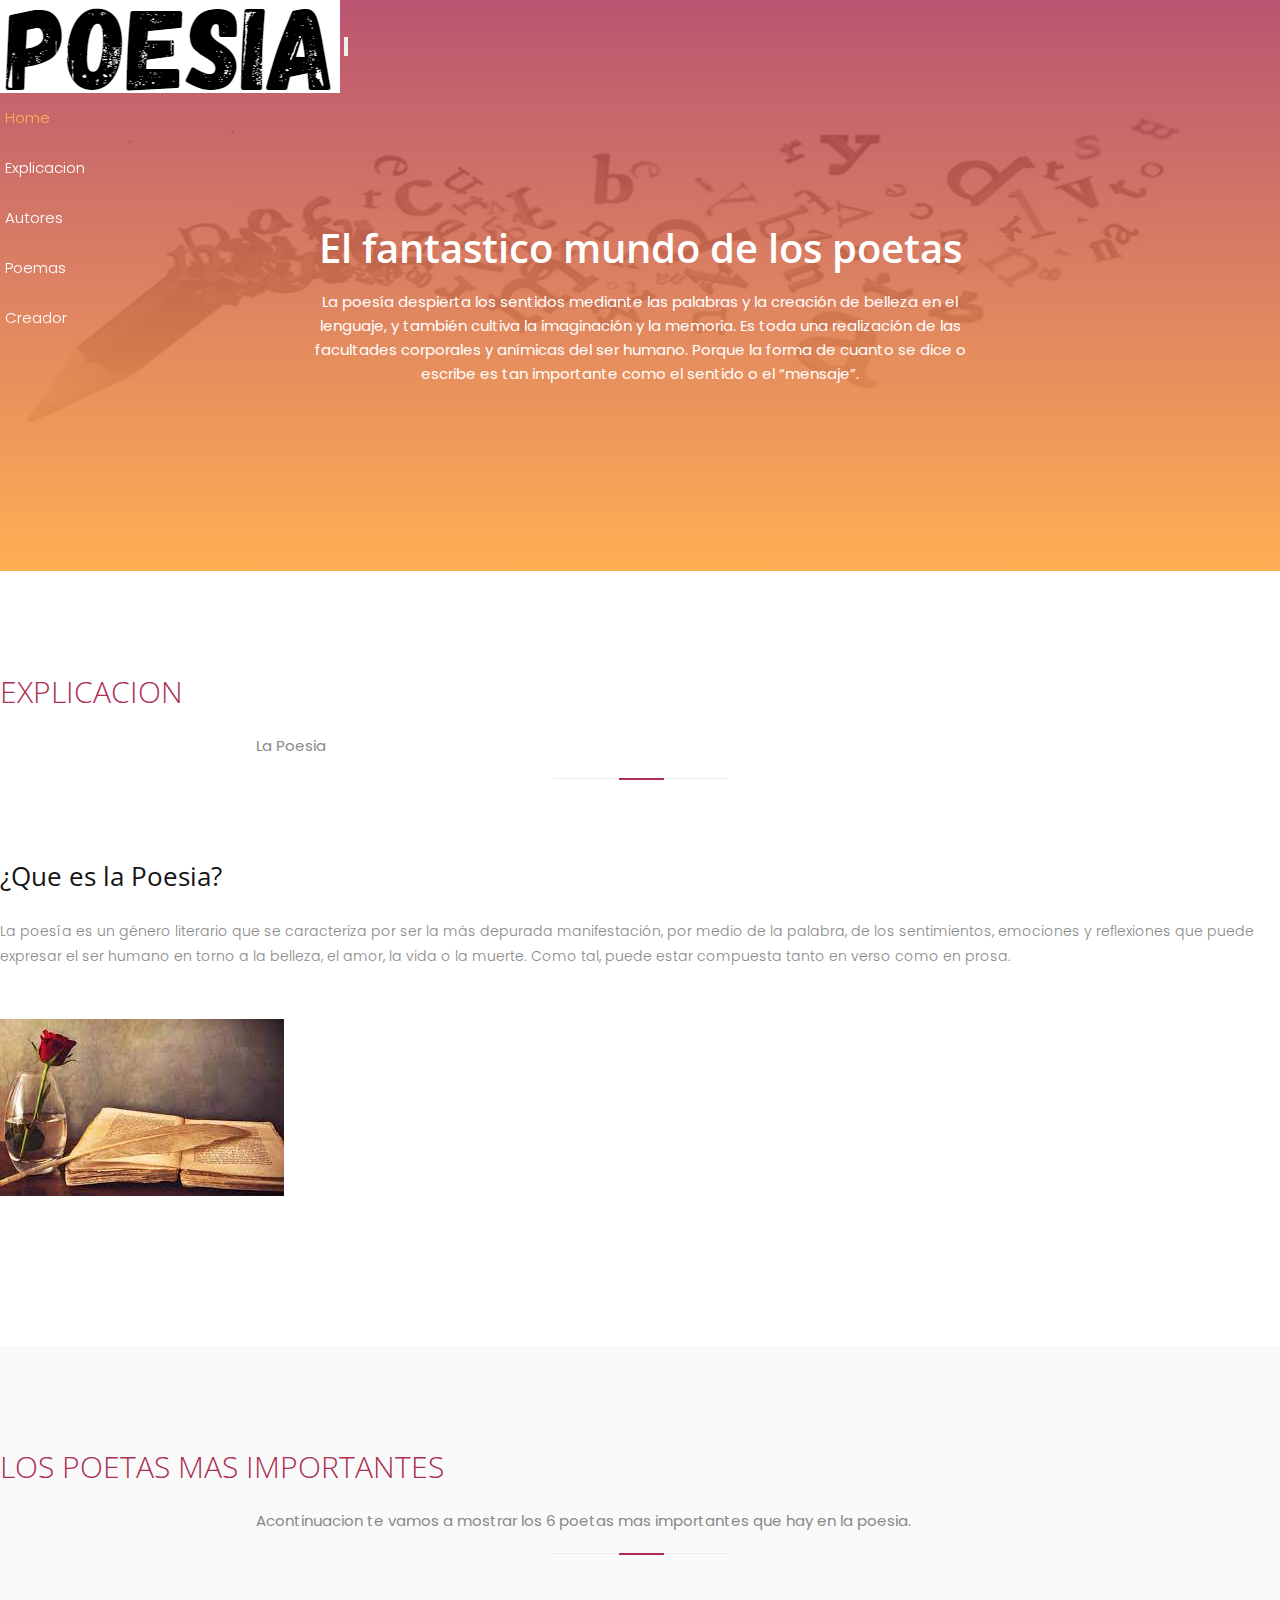
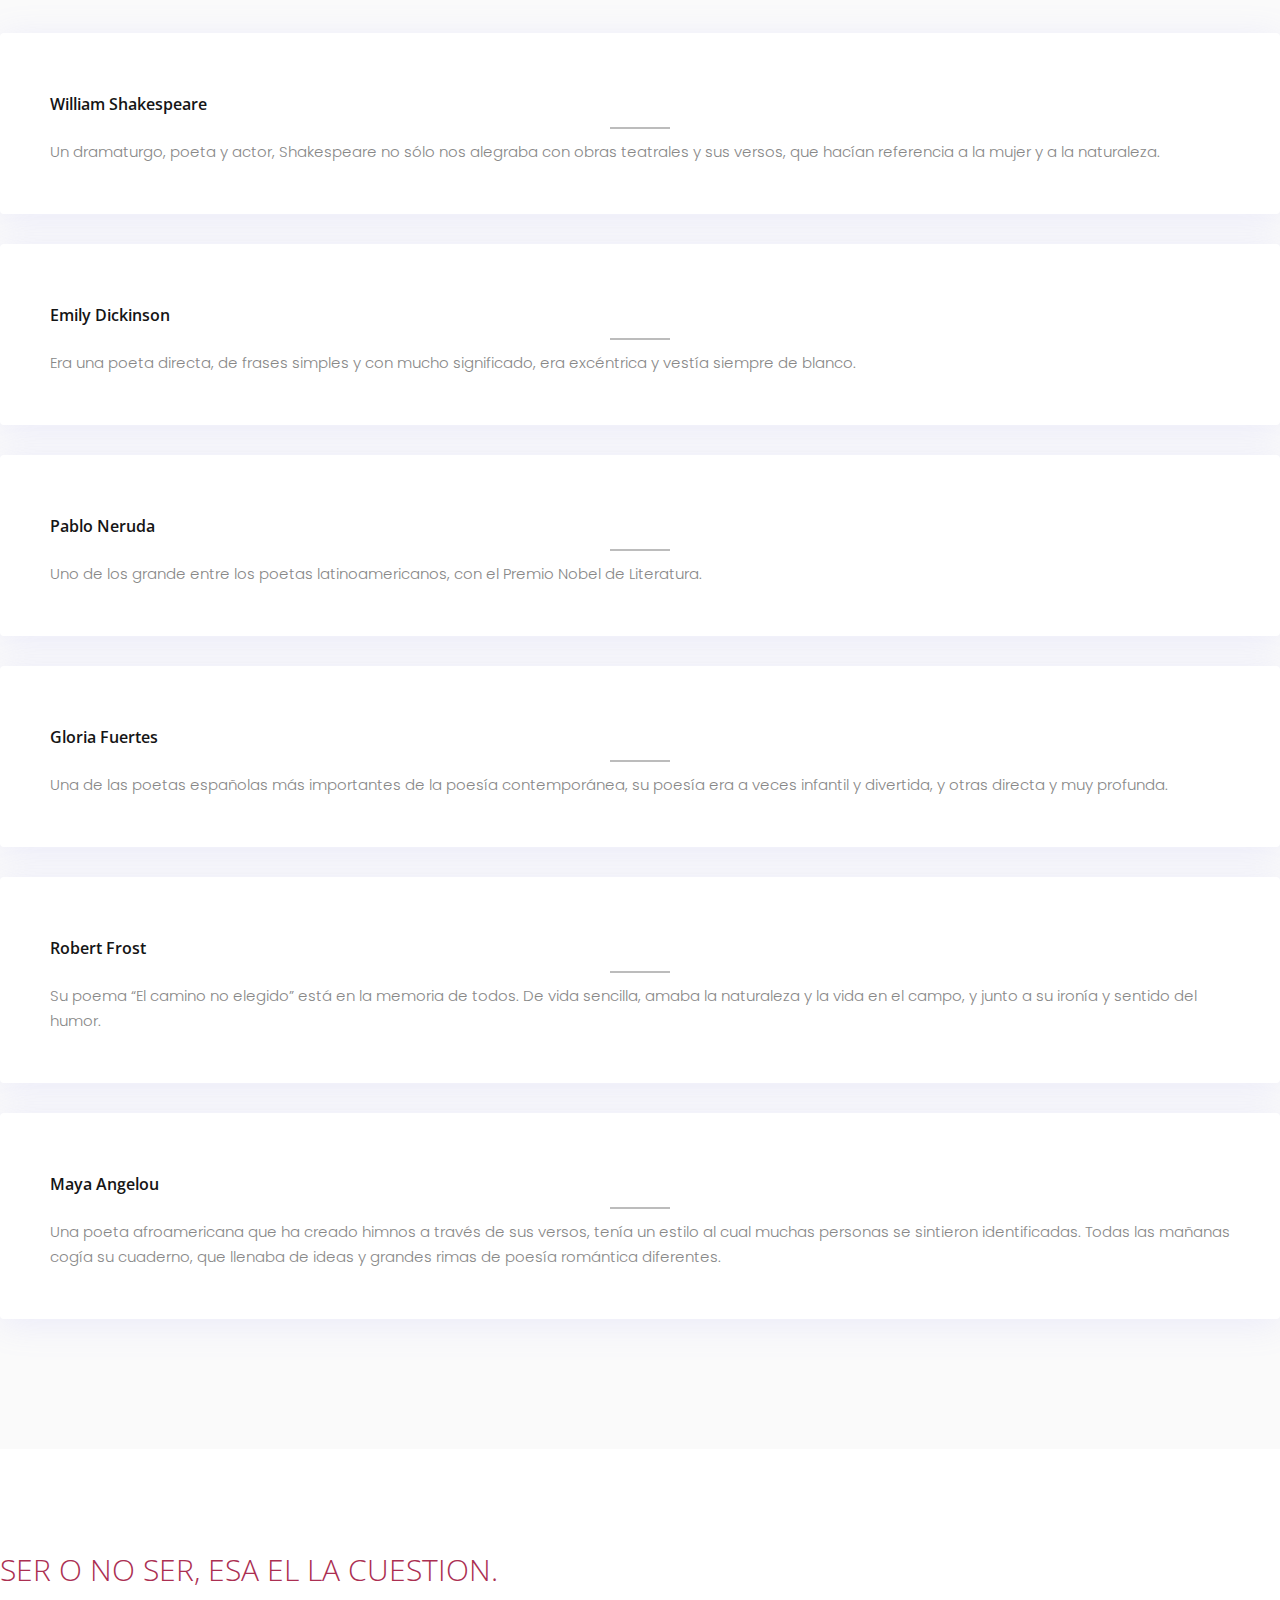
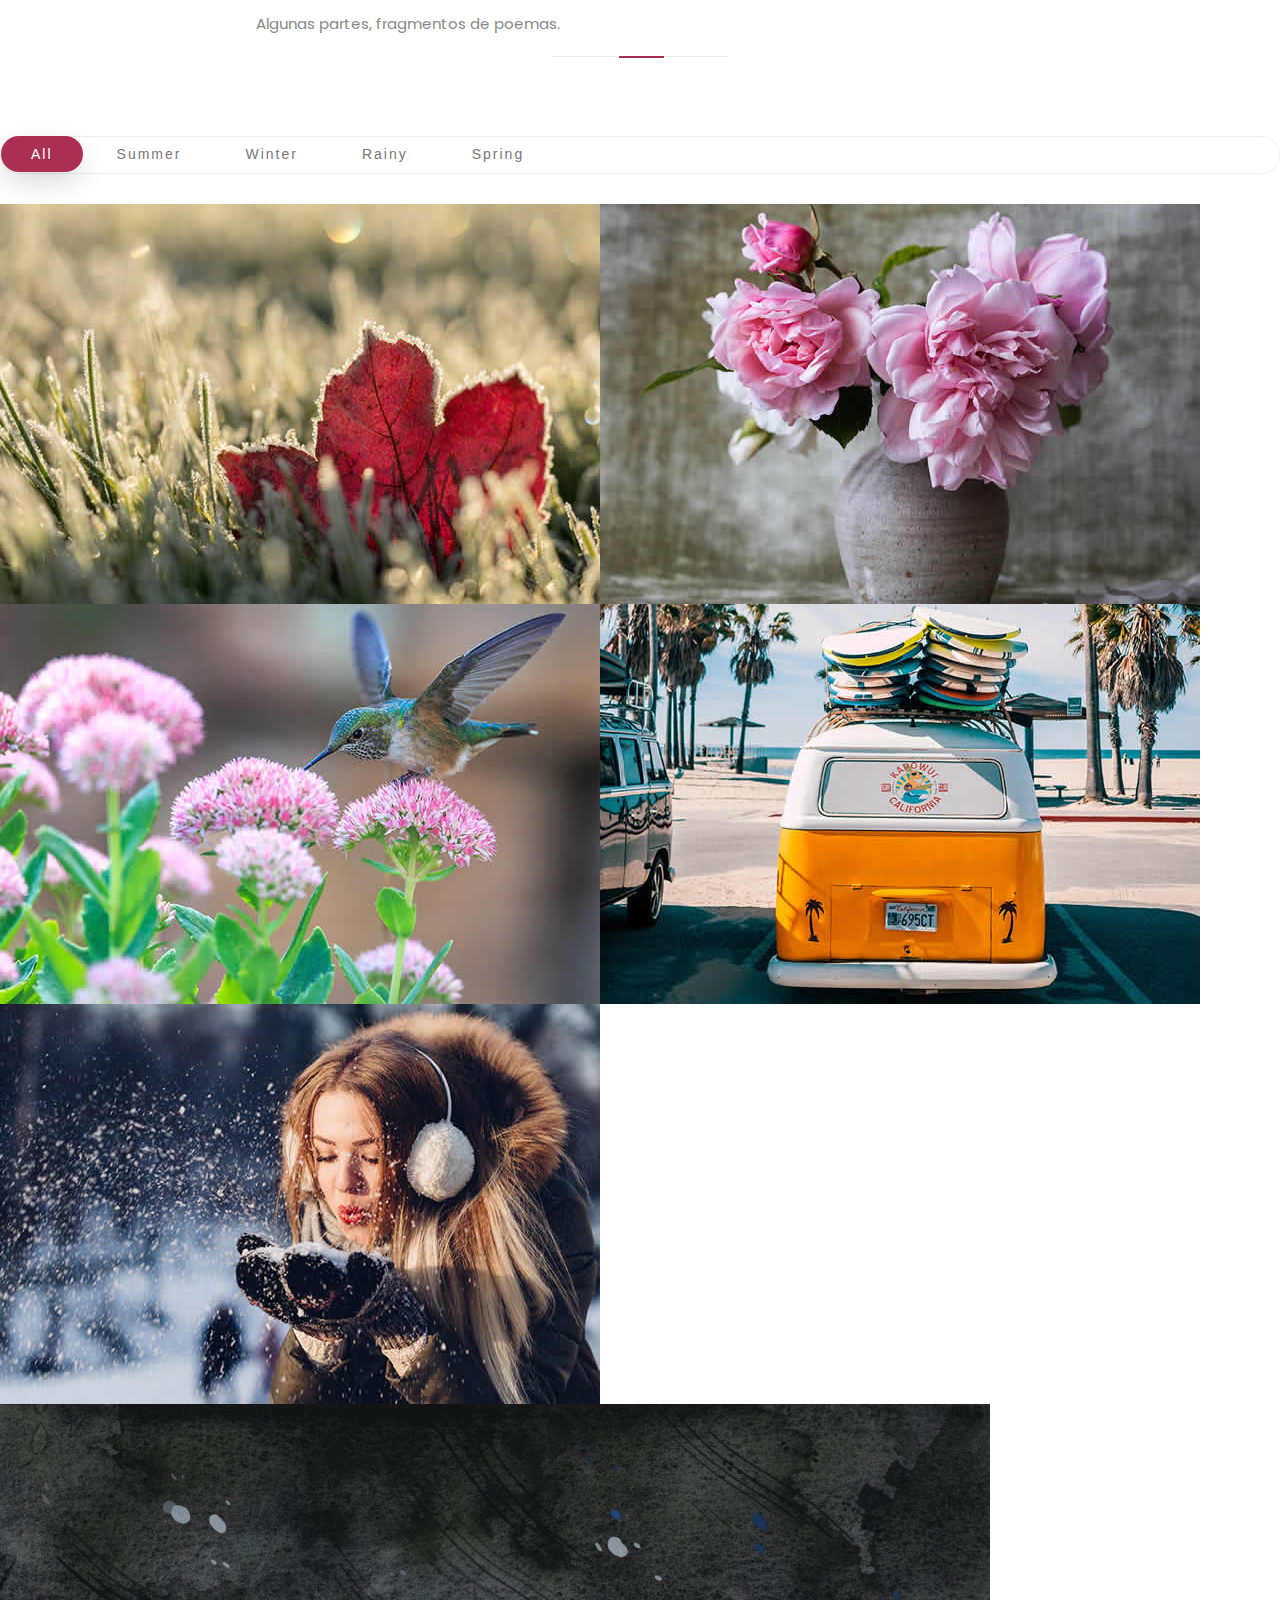
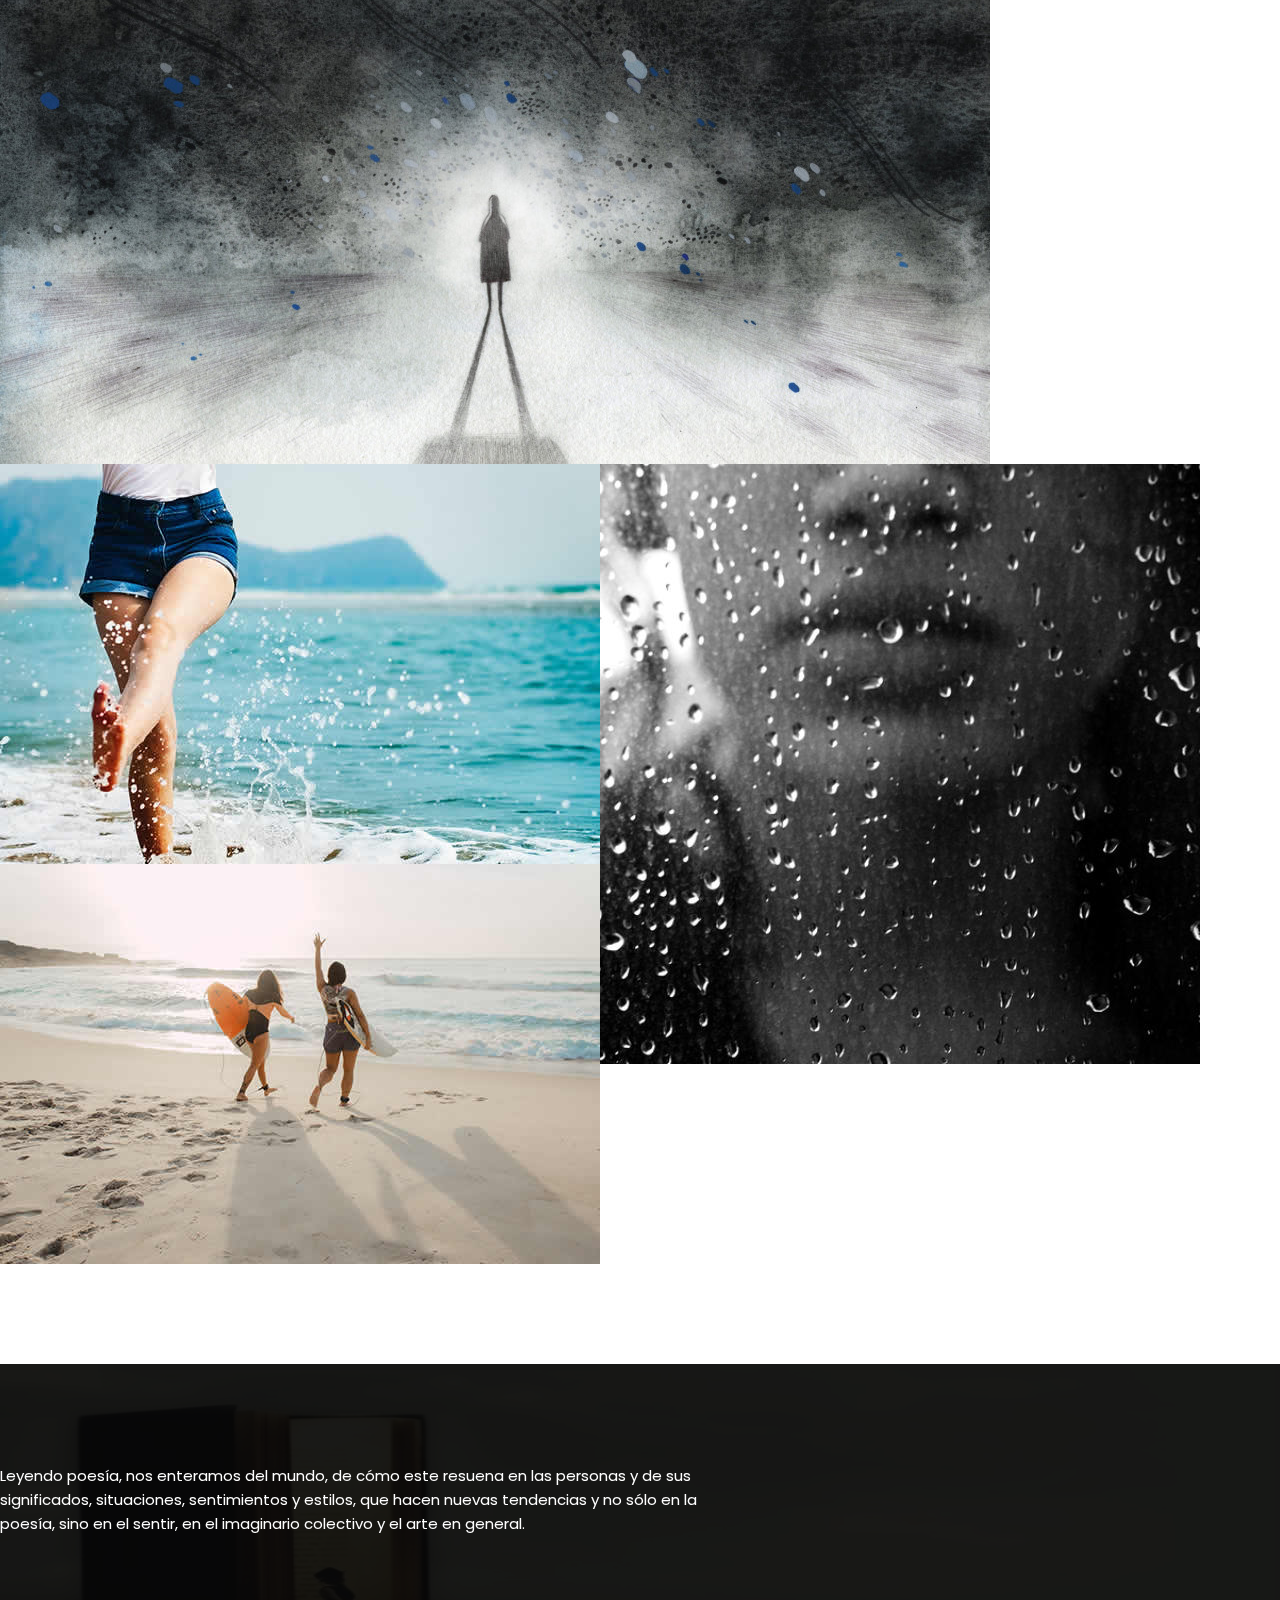
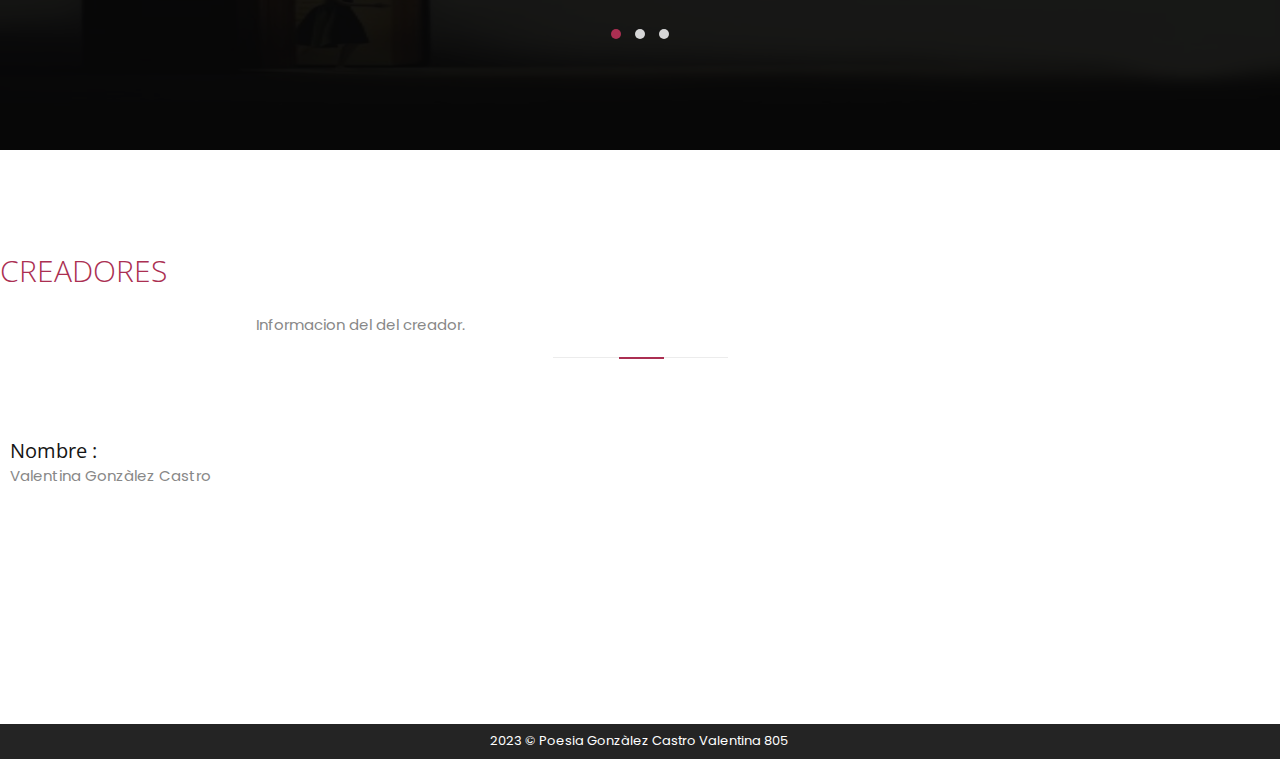
==== commit 9cc955b0: "Add files via upload" ====
--- a/Elegant/index.html
+++ b/Elegant/index.html
@@ -43,7 +43,7 @@
     <div class="container">
       <h1 class="text-capitalize">El fantastico mundo de los poetas</h1>
       <p>La poesía despierta los sentidos mediante las palabras y la creación de belleza en el lenguaje, y también cultiva la imaginación y la memoria. Es toda una realización de las facultades corporales y anímicas del ser humano. Porque la forma de cuanto se dice o escribe es tan importante como el sentido o el “mensaje”.</p>
-      <a href="#" class="banner-btn">Get Started</a> </div>
+       </div>
   </div>
 </div>
 
@@ -62,10 +62,10 @@
         <div class="section-info">
           <div class="sub-title-paragraph">
               <h4>¿Que es la Poesia?</h4>
-            <h5>If you have right set of mind and thus you can rule the world. Cheers!</h5>
+            
             <p>La poesía es un género literario que se caracteriza por ser la más depurada manifestación, por medio de la palabra, de los sentimientos, emociones y reflexiones que puede expresar el ser humano en torno a la belleza, el amor, la vida o la muerte. Como tal, puede estar compuesta tanto en verso como en prosa.</p>
           </div>
-          <a href="#" class="anchor-btn">Learn more <i class="fas fa-arrow-right pd-lt-10"></i></a> </div>
+          </div>
       </div>
       <div class="col-md-6 mb-50">
         <div class="section-img"> <img src="images/poesia.jpg" alt="" class="img-responsive"/> </div>
@@ -199,7 +199,7 @@
           <div class="item-img"> <a class="single-image" href="images/gall4.jpg"></a>
             <div class="part-img"> <img src="images/gall4.jpg" alt="image">
               <div class="overlay-img">
-                <h4>El viaje es largo guarda en mi equipaje, algunas palabras para leer en silencio, tù que sabes sonrei</h4>
+                <h4>El viaje es largo guarda en mi equipaje, algunas palabras para leer en silencio, tù que sabes sonreìr en la muerte, tu tù que danzas con mi antiguo sueño de la infancia, tù que tejes silenciosa la invisible trama de la vida y haces que respire entre ruinas</h4>
                 <h6>El viaje es largo</h6>
               </div>
             </div>
@@ -288,26 +288,32 @@
           <div class="owl-carousel owl-theme">
             <div class="testimonial-item text-center">
               <div class="icon"> <i class="fas fa-comments"></i> </div>
-              <p class="m-auto">Lorem ipsum dolor sit amet, consectetur adipiscing elit, sed do eiusmod tempor incididunt ut labore et dolore magna aliqua. Ut enim ad minim veniam, quis nostrud exercitation ullamco laboris nisi ut aliquip ex ea commodo consequat.</p>
+              <p class="m-auto">Leyendo poesía, nos enteramos del mundo, de cómo este resuena en las personas y de sus significados, situaciones, sentimientos y estilos, que hacen nuevas tendencias y no sólo en la poesía, sino en el sentir, en el imaginario colectivo y el arte en general.</p>
               <div class="testimonial-author text-center">
-                <h5>Rup Jakhar</h5>
-                <h6>Web Desinger</h6>
               </div>
             </div>
             <div class="testimonial-item text-center">
               <div class="icon"> <i class="fas fa-comments"></i> </div>
-              <p class="m-auto">Lorem ipsum dolor sit amet, consectetur adipiscing elit, sed do eiusmod tempor incididunt ut labore et dolore magna aliqua.</p>
+              <p class="m-auto">El estilo de la poesía en nuestros días es principalmente libre y la poesía, así, se vuelve ligeramente prosa y la prosa poesía. La poesía contemporánea busca la paradoja, la inversión del sentido, la sorpresa, el humor, el compartir secretos. Pero, también, una descripción hiriente de sentimientos, que renuevan el lenguaje y lo hace simple y afilado como una flecha.</p>
               <div class="testimonial-author text-center">
-                <h5>Yogesh Singh</h5>
-                <h6>Web Desinger</h6>
+              
               </div>
             </div>
             <div class="testimonial-item text-center">
               <div class="icon"> <i class="fas fa-comments"></i> </div>
-              <p class="m-auto">Sed do eiusmod tempor incididunt ut labore et dolore magna aliqua. Ut enim ad minim veniam, quis nostrud exercitation ullamco laboris nisi ut aliquip ex ea commodo consequat.</p>
+              <p class="m-auto">
+                  Te puedo mirar
+                  con los ojos cerrados.
+                  Te puedo tocar
+                  sin usar las manos.
+                  Te puedo besar
+                  con un beso sin labios
+                  y despeinarte toda
+                  con un viento sin alas
+                  prisionero del pasado.
+              </p>
               <div class="testimonial-author text-center">
-                <h5>Vivek Singh</h5>
-                <h6>Web Desinger</h6>
+                <h5>Nostalgia</h5>
               </div>
             </div>
           </div>
@@ -335,10 +341,8 @@
             </div>
           </div>
           <div class="info-box">
-            <div class="icon"> <i class="fas fa-map-marker-alt"></i> </div>
             <div class="content">
-              <h4>Address :</h4>
-              <p>New Delhi, India</p>
+             
             </div>
           </div>
           <div class="info-box">
@@ -417,13 +421,13 @@
       if(bodyScroll > 130){
 
           navbar.addClass("nav-scroll");
-          $('.navbar-logo img').attr('src','images/logo-black.png');
+          $('.navbar-logo img').attr('src','images/logitopoesia.png');
 
 
       }else{
 
           navbar.removeClass("nav-scroll");
-          $('.navbar-logo img').attr('src','images/logo-white.png');
+          $('.navbar-logo img').attr('src','images/logitopoesia.png');
 
       }
 
--- a/Elegant/style.css
+++ b/Elegant/style.css
@@ -446,7 +446,7 @@
 	background-color: #1c1c1c;
 }
 .testimonials {
-	background:url(images/bg1.jpg) no-repeat 0% 0% / 100% 100%;
+	background:url(images/poesiaenlaactualidad.jpg) no-repeat 0% 0% / 100% 100%;
 	width:100%;
 }
 .testimonials-overlay {
